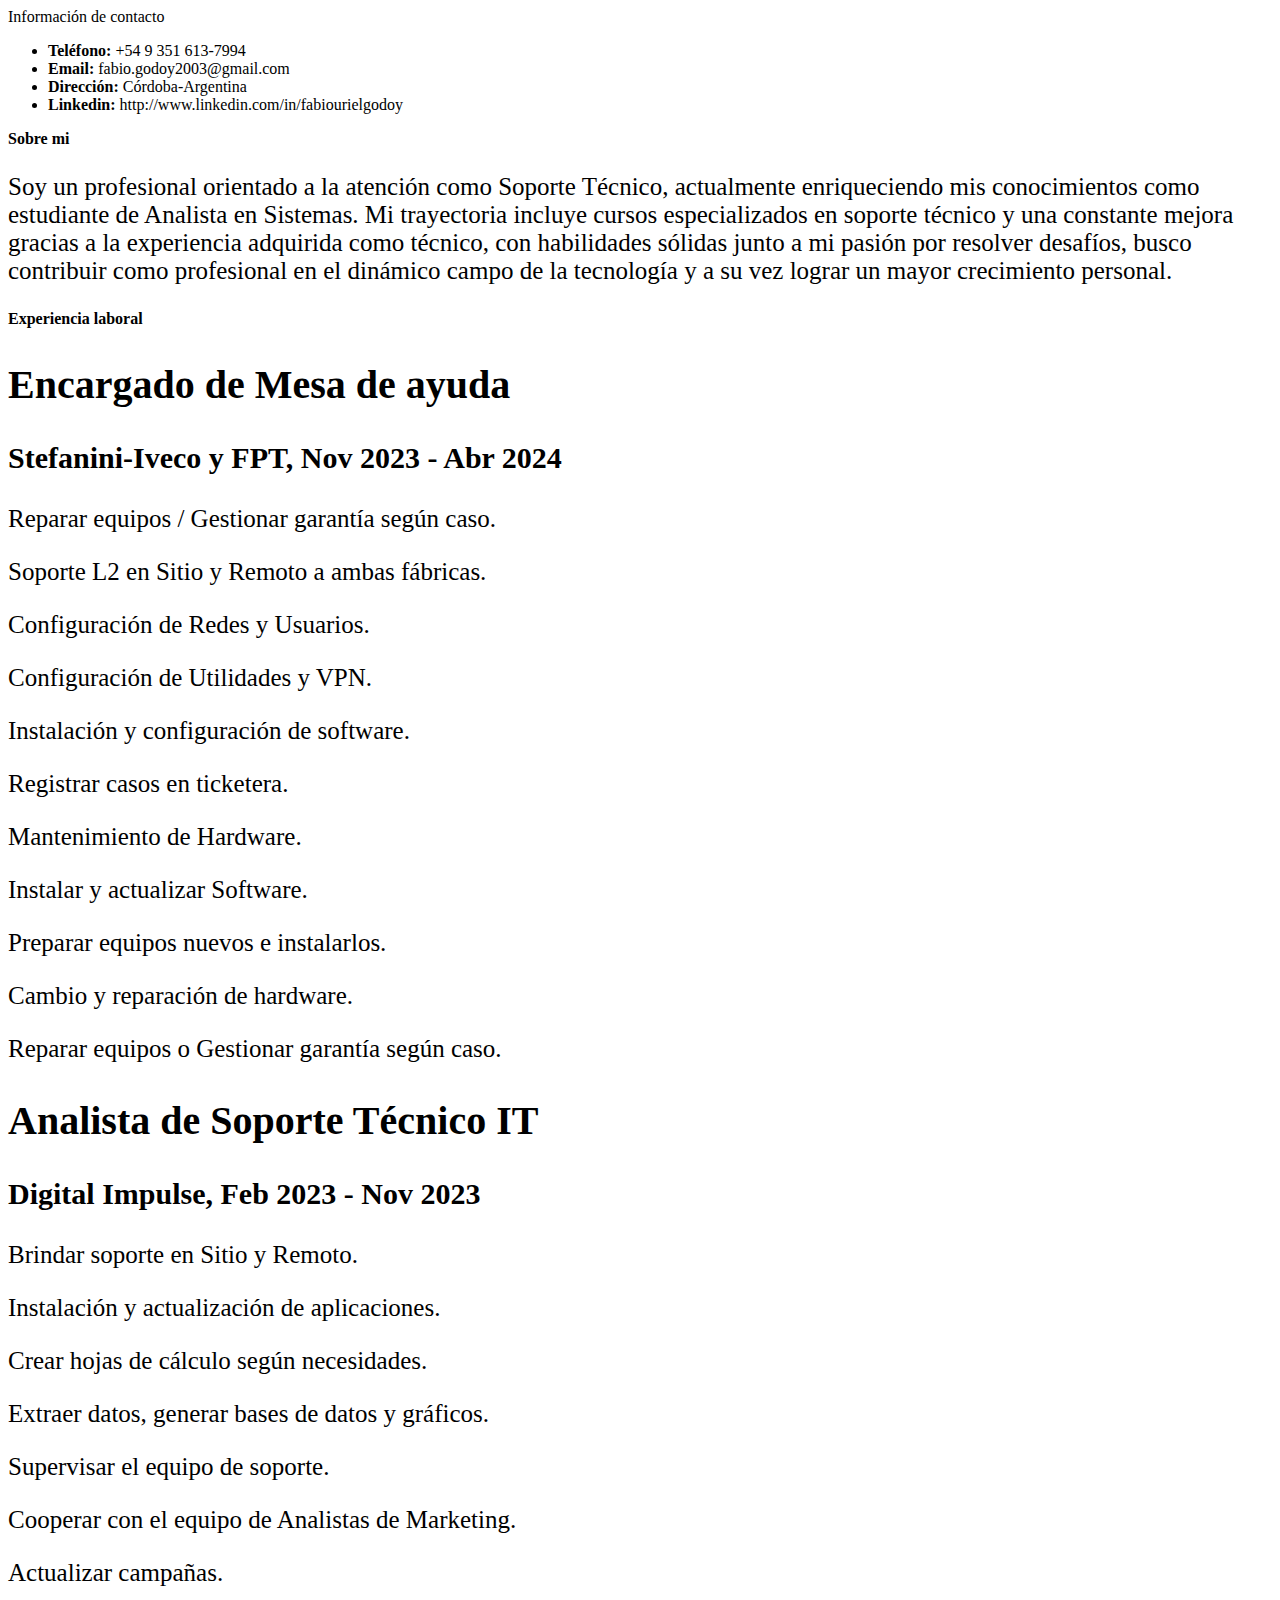
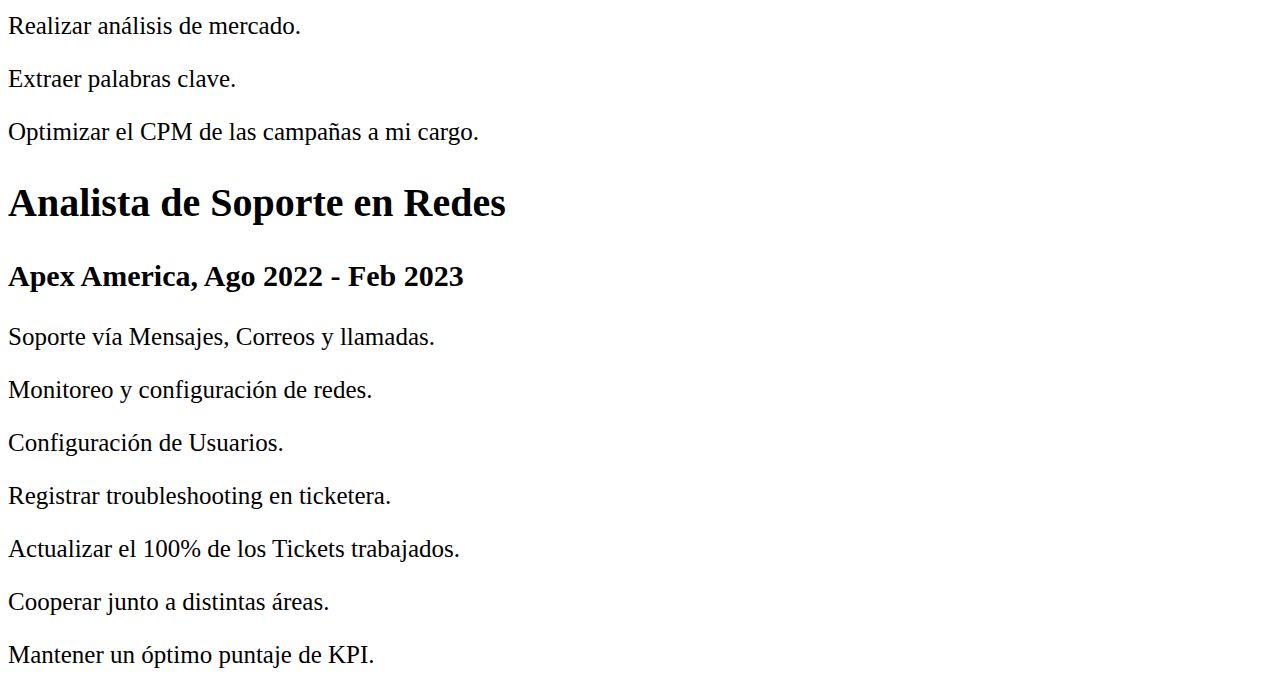
==== index.html @ 74528c97 "primer comentario" ====
<!DOCTYPE html>
<html lang="es">
<head>
    <title>CV Uriel Godoy</title>
    <link rel="stylesheet" href="misestilos.css">
</head>
<body>
    <header>
        <stong id="información de contacto"  class="infocontact">Información de contacto</stong>
            <nav>
            <ul class="infocontact">
                <li> <b>Teléfono:</b> +54 9 351 613-7994 <br> </li>
                <li> <b>Email:</b> fabio.godoy2003@gmail.com <br> </li>
                <li> <b>Dirección:</b> Córdoba-Argentina <br> </li>
                <li> <b>Linkedin:</b> http://www.linkedin.com/in/fabiourielgodoy <br> </li>
            </ul>
            </nav>
    </header>
    <!--wenas wenas chavales como les vaaaaaaaaaaaaa aca llego LA EZQUIZOFRENIA WAOSS-->
    <aside>
        <strong id="sobre_mi" class="presentación">Sobre mi</strong>
            <p id="presentación"> Soy un profesional orientado a la atención como Soporte Técnico, actualmente enriqueciendo mis conocimientos como estudiante de Analista en Sistemas. Mi trayectoria incluye cursos especializados en soporte técnico y una constante mejora gracias a la experiencia adquirida como técnico, con habilidades sólidas junto a mi pasión por resolver desafíos, busco contribuir como profesional en el dinámico campo de la tecnología y a su vez lograr un mayor crecimiento personal. </p>

    </aside>
    <section>
        <strong id="experiencia_laboral">Experiencia laboral</strong>
        <article>
        </article>
        <hgroup id="iveco">
            <h2 class="puesto">Encargado de Mesa de ayuda</h2>
            <h3 class="fechas">Stefanini-Iveco y FPT, Nov 2023 - Abr 2024</h3>
               <p class="tareas">Reparar equipos / Gestionar garantía según caso.</p>
               <p class="tareas">Soporte L2 en Sitio y Remoto a ambas fábricas.</p>
               <p class="tareas">Configuración de Redes y Usuarios.</p>
               <p class="tareas">Configuración de Utilidades y VPN.</p>
               <p class="tareas">Instalación y configuración de software.</p>
               <p class="tareas">Registrar casos en ticketera.</p>
               <p class="tareas">Mantenimiento de Hardware.</p>
               <p class="tareas">Instalar y actualizar Software.</p>
               <p class="tareas">Preparar equipos nuevos e instalarlos.</p>
               <p class="tareas">Cambio y reparación de hardware.</p>
               <p class="tareas">Reparar equipos o Gestionar garantía según caso.</p>
        </hgroup >
        <hgroup id="digita_impulse">
            <h2 class="puesto">Analista de Soporte Técnico IT</h2>
            <h3 class="fechas">Digital Impulse, Feb 2023 - Nov 2023</h3>
             <p class="tareas">Brindar soporte en Sitio y Remoto.</p>
             <p class="tareas">Instalación y actualización de aplicaciones.</p>
             <p class="tareas">Crear hojas de cálculo según necesidades.</p>
             <p class="tareas">Extraer datos, generar bases de datos y gráficos.</p>
             <p class="tareas">Supervisar el equipo de soporte.</p>
             <p class="tareas">Cooperar con el equipo de Analistas de Marketing.</p>
             <p class="tareas">Actualizar campañas.</p>
             <p class="tareas">Realizar análisis de mercado.</p>
             <p class="tareas">Extraer palabras clave.</p>
             <p class="tareas">Optimizar el CPM de las campañas a mi cargo.</p>
        </hgroup">
        <hgroup id="apex">
            <h2 class="puesto">Analista de Soporte en Redes</h2>
            <h3 class="fechas">Apex America, Ago 2022 - Feb 2023</h3>
             <p class="tareas">Soporte vía Mensajes, Correos y llamadas.</p>
             <p class="tareas">Monitoreo y configuración de redes.</p>
             <p class="tareas">Configuración de Usuarios.</p>
             <p class="tareas">Registrar troubleshooting en ticketera.</p>
             <p class="tareas">Actualizar el 100% de los Tickets trabajados.</p>
             <p class="tareas">Cooperar junto a distintas áreas.</p>
             <p class="tareas">Mantener un óptimo puntaje de KPI.</p>
        </hgroup>
        </article>
    </section>

</body>
</html>
---- misestilos.css ----
p { font-size: 15px }
h2 { font-size: 30px}
h3 { font-size: 20px}
#presentación { font-size: 25px}
.puesto { font-size: 40px}
.fechas { font-size: 30px}
.tareas { font-size: 25px}
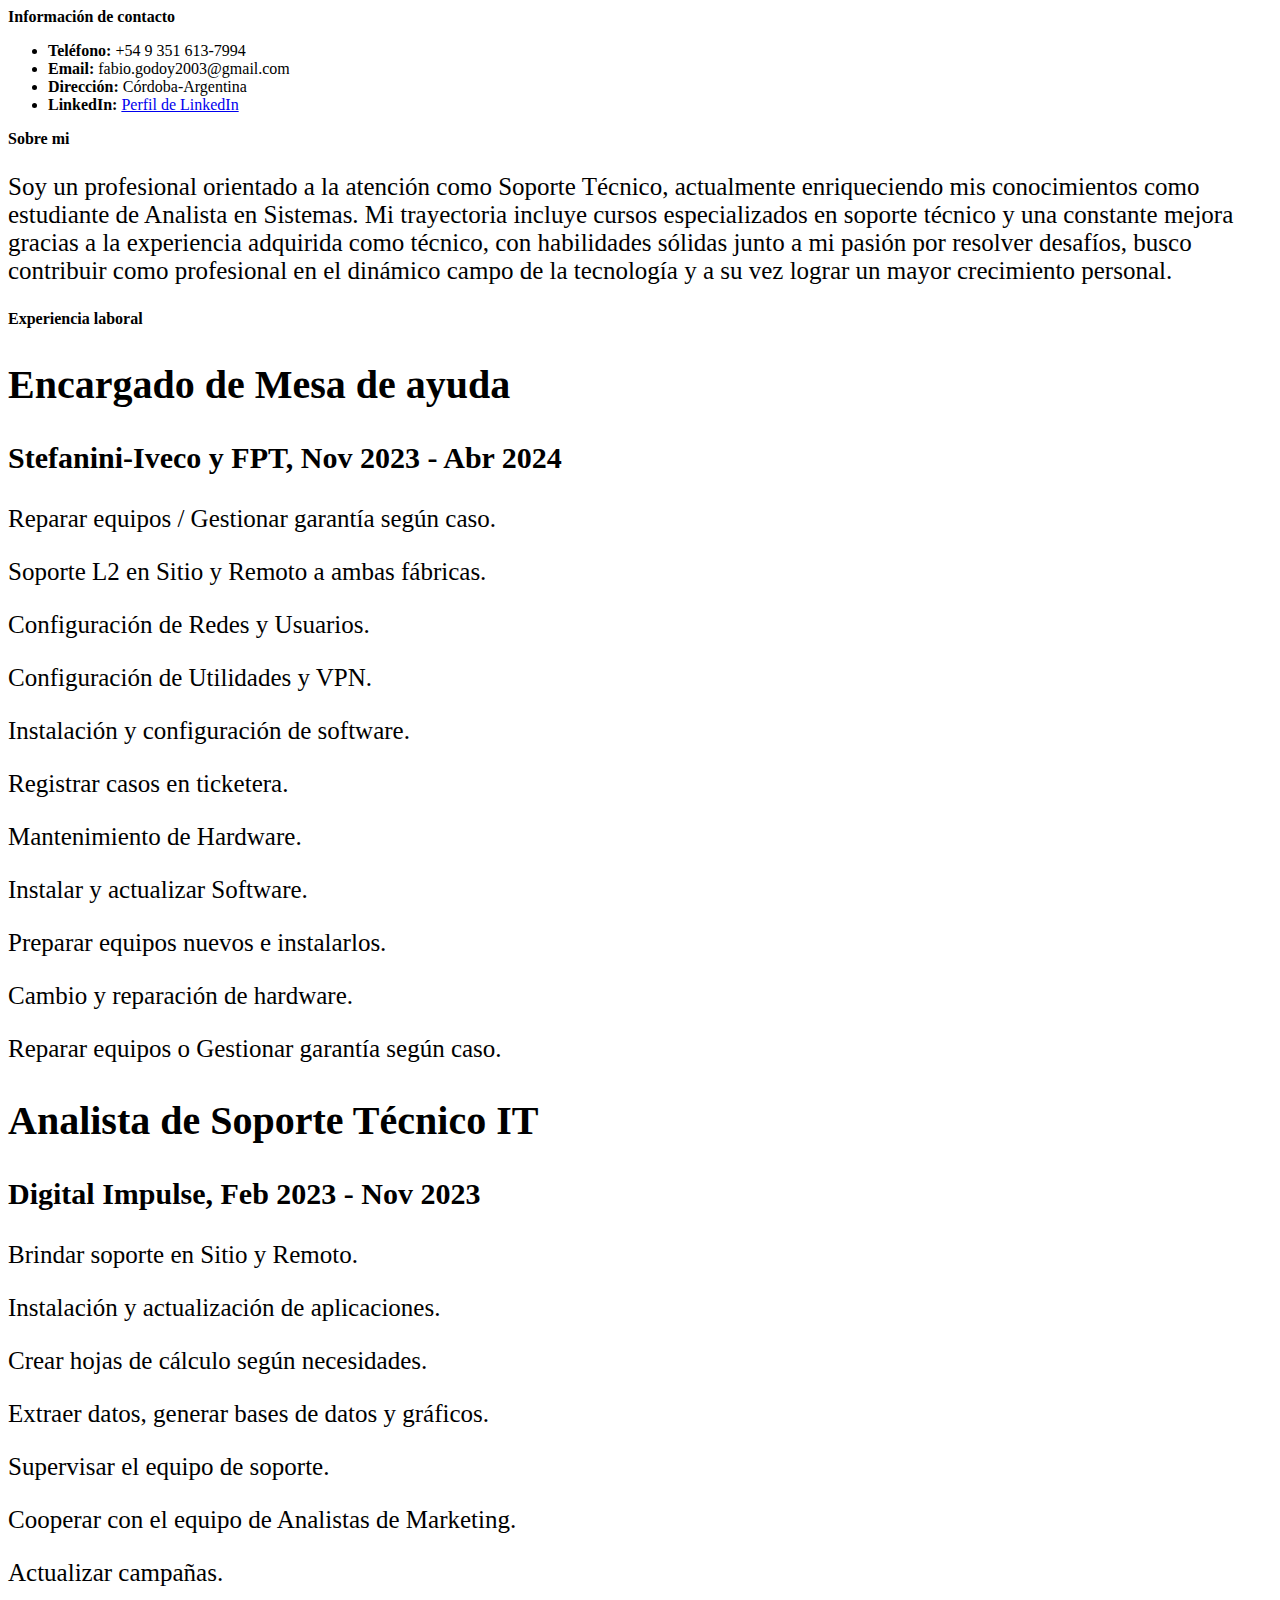
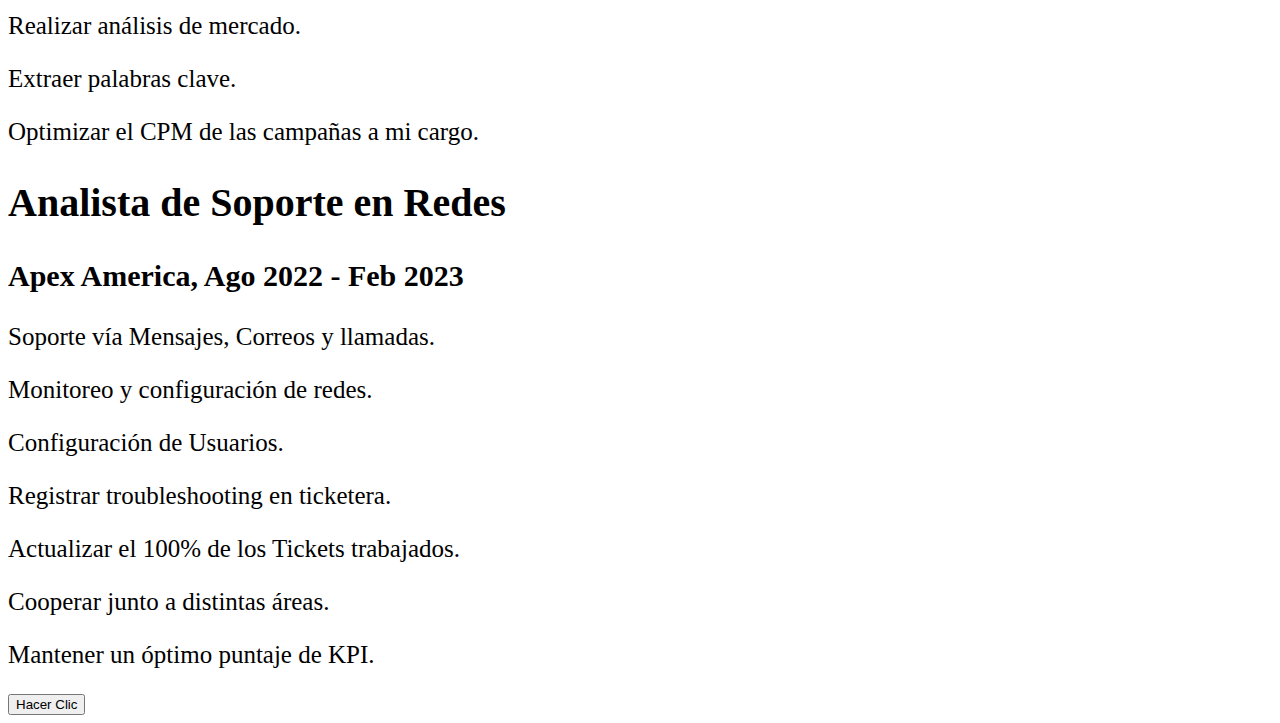
==== commit 0a8dc776: "Update index.html" ====
--- a/index.html
+++ b/index.html
@@ -4,29 +4,27 @@
     <title>CV Uriel Godoy</title>
     <link rel="stylesheet" href="misestilos.css">
 </head>
-<body>
-    <header>
-        <stong id="información de contacto"  class="infocontact">Información de contacto</stong>
+<body id="agrupar">
+    <header class="cabecera">
+        <strong id="información_de_contacto" class="infocontact">Información de contacto</strong>
             <nav>
             <ul class="infocontact">
-                <li> <b>Teléfono:</b> +54 9 351 613-7994 <br> </li>
-                <li> <b>Email:</b> fabio.godoy2003@gmail.com <br> </li>
-                <li> <b>Dirección:</b> Córdoba-Argentina <br> </li>
-                <li> <b>Linkedin:</b> http://www.linkedin.com/in/fabiourielgodoy <br> </li>
+                <li class="infocontact-item"><b>Teléfono:</b> +54 9 351 613-7994</li>
+                <li class="infocontact-item"><b>Email:</b> fabio.godoy2003@gmail.com</li>
+                <li class="infocontact-item"><b>Dirección:</b> Córdoba-Argentina</li>
+                <li class="infocontact-item"><b>LinkedIn:</b> <a href="http://www.linkedin.com/in/fabiourielgodoy">Perfil de LinkedIn</a></li>
             </ul>
             </nav>
     </header>
-    <!--wenas wenas chavales como les vaaaaaaaaaaaaa aca llego LA EZQUIZOFRENIA WAOSS-->
     <aside>
         <strong id="sobre_mi" class="presentación">Sobre mi</strong>
-            <p id="presentación"> Soy un profesional orientado a la atención como Soporte Técnico, actualmente enriqueciendo mis conocimientos como estudiante de Analista en Sistemas. Mi trayectoria incluye cursos especializados en soporte técnico y una constante mejora gracias a la experiencia adquirida como técnico, con habilidades sólidas junto a mi pasión por resolver desafíos, busco contribuir como profesional en el dinámico campo de la tecnología y a su vez lograr un mayor crecimiento personal. </p>
+            <p id="presentación" class="presentación"> Soy un profesional orientado a la atención como Soporte Técnico, actualmente enriqueciendo mis conocimientos como estudiante de Analista en Sistemas. Mi trayectoria incluye cursos especializados en soporte técnico y una constante mejora gracias a la experiencia adquirida como técnico, con habilidades sólidas junto a mi pasión por resolver desafíos, busco contribuir como profesional en el dinámico campo de la tecnología y a su vez lograr un mayor crecimiento personal. </p>
 
     </aside>
     <section>
-        <strong id="experiencia_laboral">Experiencia laboral</strong>
-        <article>
-        </article>
-        <hgroup id="iveco">
+        <strong class="experiencia_laboral">Experiencia laboral</strong>
+        <article class="articulos">
+        <hgroup id="iveco" class="experiencia_laboral">
             <h2 class="puesto">Encargado de Mesa de ayuda</h2>
             <h3 class="fechas">Stefanini-Iveco y FPT, Nov 2023 - Abr 2024</h3>
                <p class="tareas">Reparar equipos / Gestionar garantía según caso.</p>
@@ -41,7 +39,7 @@
                <p class="tareas">Cambio y reparación de hardware.</p>
                <p class="tareas">Reparar equipos o Gestionar garantía según caso.</p>
         </hgroup >
-        <hgroup id="digita_impulse">
+        <hgroup id="digita_impulse" class="experiencia_laboral">
             <h2 class="puesto">Analista de Soporte Técnico IT</h2>
             <h3 class="fechas">Digital Impulse, Feb 2023 - Nov 2023</h3>
              <p class="tareas">Brindar soporte en Sitio y Remoto.</p>
@@ -54,8 +52,8 @@
              <p class="tareas">Realizar análisis de mercado.</p>
              <p class="tareas">Extraer palabras clave.</p>
              <p class="tareas">Optimizar el CPM de las campañas a mi cargo.</p>
-        </hgroup">
-        <hgroup id="apex">
+        </hgroup>
+        <hgroup id="apex" class="experiencia_laboral" >
             <h2 class="puesto">Analista de Soporte en Redes</h2>
             <h3 class="fechas">Apex America, Ago 2022 - Feb 2023</h3>
              <p class="tareas">Soporte vía Mensajes, Correos y llamadas.</p>
@@ -68,6 +66,12 @@
         </hgroup>
         </article>
     </section>
+    <button class="boton" onclick="abrirNuevaPestana()">Hacer Clic</button>
 
+    <script>
+        function abrirNuevaPestana() {
+            window.open("Nuevoscss.html");
+        }
+    </script>
 </body>
-</html>+</html>
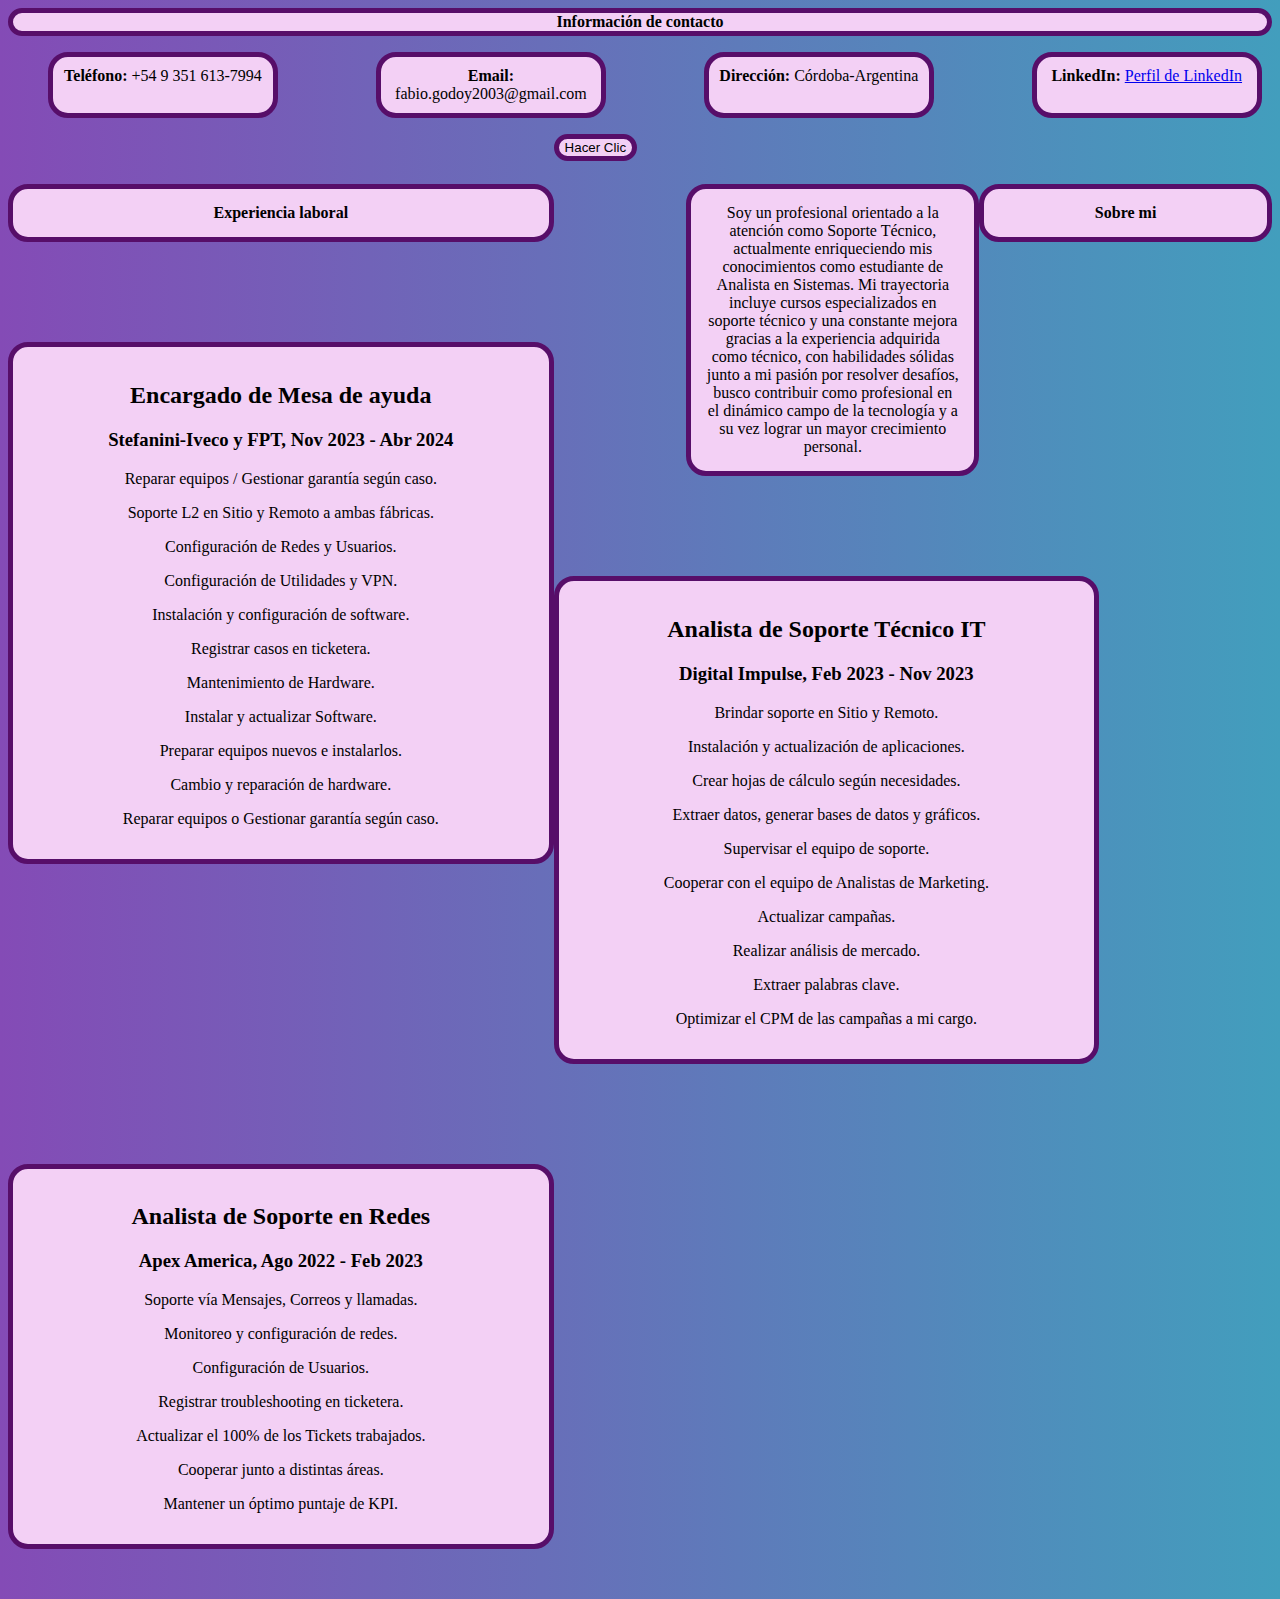
==== commit 42393b49: "Update index.html" ====
--- a/index.html
+++ b/index.html
@@ -70,7 +70,7 @@
 
     <script>
         function abrirNuevaPestana() {
-            window.open("Nuevoscss.html");
+            window.open("DoomReference.html");
         }
     </script>
 </body>
--- a/misestilos.css
+++ b/misestilos.css
@@ -1,7 +1,73 @@
-p { font-size: 15px }
-h2 { font-size: 30px}
-h3 { font-size: 20px}
-#presentación { font-size: 25px}
-.puesto { font-size: 40px}
-.fechas { font-size: 30px}
-.tareas { font-size: 25px}+body {
+    background: linear-gradient(90deg, #844bb6, #429ebd);
+    }
+    #información_de_contacto {
+        display: block;
+        float: center;
+        border: 5px solid #570e69;
+        background: #F3D0F5;
+        border-radius: 20px;
+        text-align: center;
+    }
+.infocontact {
+        display: grid;
+        grid-template-columns: repeat(5, 1fr); 
+        gap: 8%; 
+        text-align: center; 
+}
+.infocontact-item:hover{ 
+    -moz-transform: rotate(5deg);
+    -webkit-transform: rotate(5deg);
+    }
+    .infocontact-item {
+        list-style: none; 
+        padding: 10px; 
+        width: 200px;
+        border: 5px solid #570e69;
+        background: #F3D0F5;
+        border-radius: 20px;
+    }
+
+    .presentación {
+        display: block;
+        float: right;
+        width: 20%;
+        gap: 10px;
+        margin: 50px auto;
+        padding: 15px;
+        text-align: center;
+        border: 5px solid #570e69;
+        background: #F3D0F5;
+        border-radius: 20px;
+               
+    }
+    .presentacion {
+        display: block;
+        float: right;
+        width: 20%;
+        gap: 10px;
+        margin: 50px auto;
+        padding: 15px;
+        text-align: center;
+        border: 5px solid #570e69;
+        background: #F3D0F5;
+        border-radius: 20px;
+               
+    }
+.experiencia_laboral {
+    display: block;
+    float: left;
+    width: 40%;
+    margin: 50px auto;
+    padding: 15px;
+    text-align: center;
+    border: 5px solid #570e69;
+    background: #F3D0F5;
+    border-radius: 20px; 
+}
+.boton {
+    display: block;
+    border: 5px solid #570e69;
+    background: #F3D0F5;
+    border-radius: 20px;
+}
